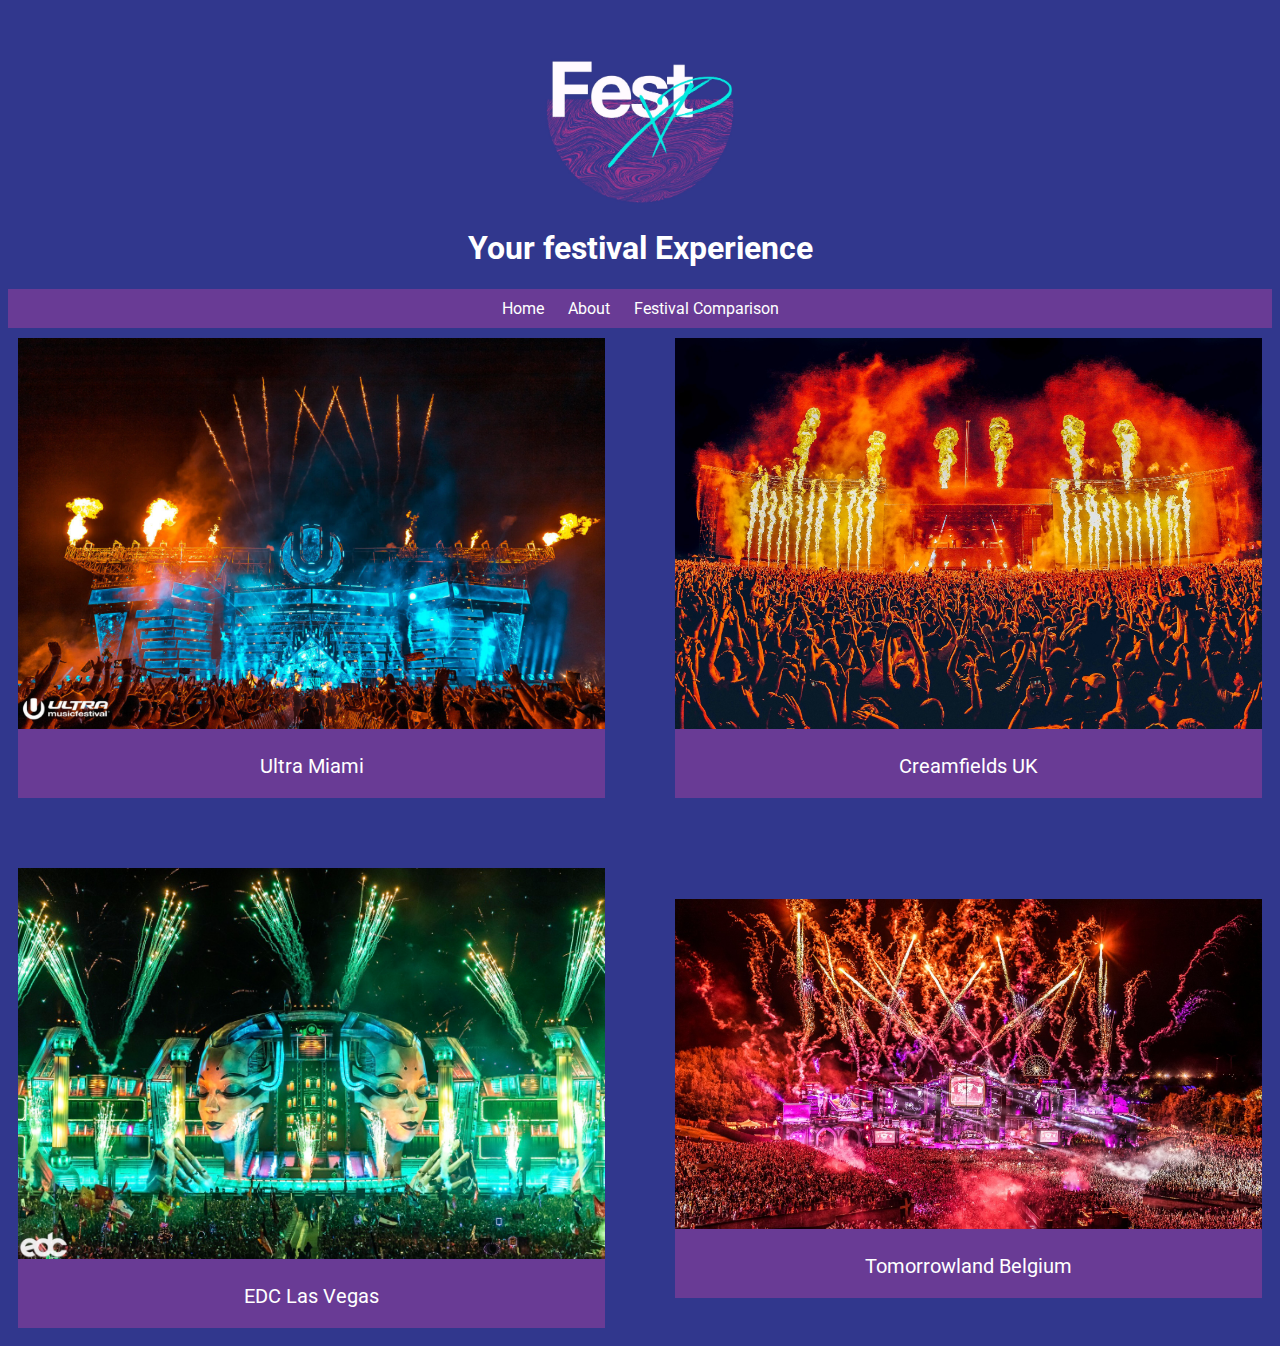
==== index.html @ 3c0a5640 "updated index" ====
<!DOCTYPE html>
<html>
    <head>
        <title>Festival Experience</title>
        <link rel="stylesheet" href="style.css"> 
        <link href="https://fonts.googleapis.com/css?family=Roboto:500&display=swap" rel="stylesheet">
    </head>
    <body>
        <div class="logo">
            <img  src="./images/festexp_short.jpeg" width="100%" height="100%">
            <h1>Your festival Experience</h1>
        </div>
        <ul class="nav">
            <li><a href="index.html#home">Home</a></li>
            <li><a href="/about/">About</a></li>
            <li><a href="/work/" >Festival Comparison</a></li>
          </ul>
        <div class="container">
            <div class="items">
                <div class="item-left">
                    <img src="./images/ultra.jpg" width="100%" height="100%">
                    <div class="festname">
                        <p>Ultra Miami</p>
                    </div>
                </div>
                <div class="item-right">
                    <img src="./images/creamfields.jpg" width="100%" height="100%">
                    <div class="festname">
                        <p>Creamfields UK</p>
                    </div>
                </div>
               
                <div class="item-left">
                    <img src="./images/edc.jpg" width="100%" height="100%">
                    <div class="festname">
                        <p>EDC Las Vegas</p>
                    </div>
                </div>
                <div class="item-right" >
                    <img src="./images/tomorrowland.jpg" width="100%" height="100%">
                    <div class="festname">
                        <p>Tomorrowland Belgium
                        </p>
                    </div>
                </div>

            </div>  
        </div>
    </body>
</html>
---- style.css ----
body {
    background-color: #31378D;
    font-family: 'Roboto', sans-serif;
    color: white;
}

.logo {
    text-align: center;
  
}

.logo img {
    max-width: 200px;
    max-height: 200px;
    margin-top: 25px;
}


.items {
    display: grid;
    grid-template-columns: 1fr 1fr;
    justify-items: center;
    align-items: center;
    grid-gap: 50px
}

.item-left {
    background-color: #693B95;
    
    text-align: center;
    margin: 10px;
    font-family: 'Roboto', sans-serif;
    font-size: 20px;

}

.item-right {
    justify-self: center;
    background-color: #693B95;
    text-align: center;
    margin: 10px;
    font-size: 20px;

}

.items img {
    max-width: 800px;
    max-height: 450px;
}

.nav{
    background-color: #693B95;
    color: white;
    list-style:none;
    margin:0;
    padding:0;
    text-align:center;
}
.nav li{
    display:inline;
    color: white;
}
.nav a{
    display:inline-block;
    padding:10px;
    color: inherit;
    text-decoration: none;
}

.nav a:hover {
    color:#00A0C6; 
    text-decoration:none; 
    cursor:pointer;  
}
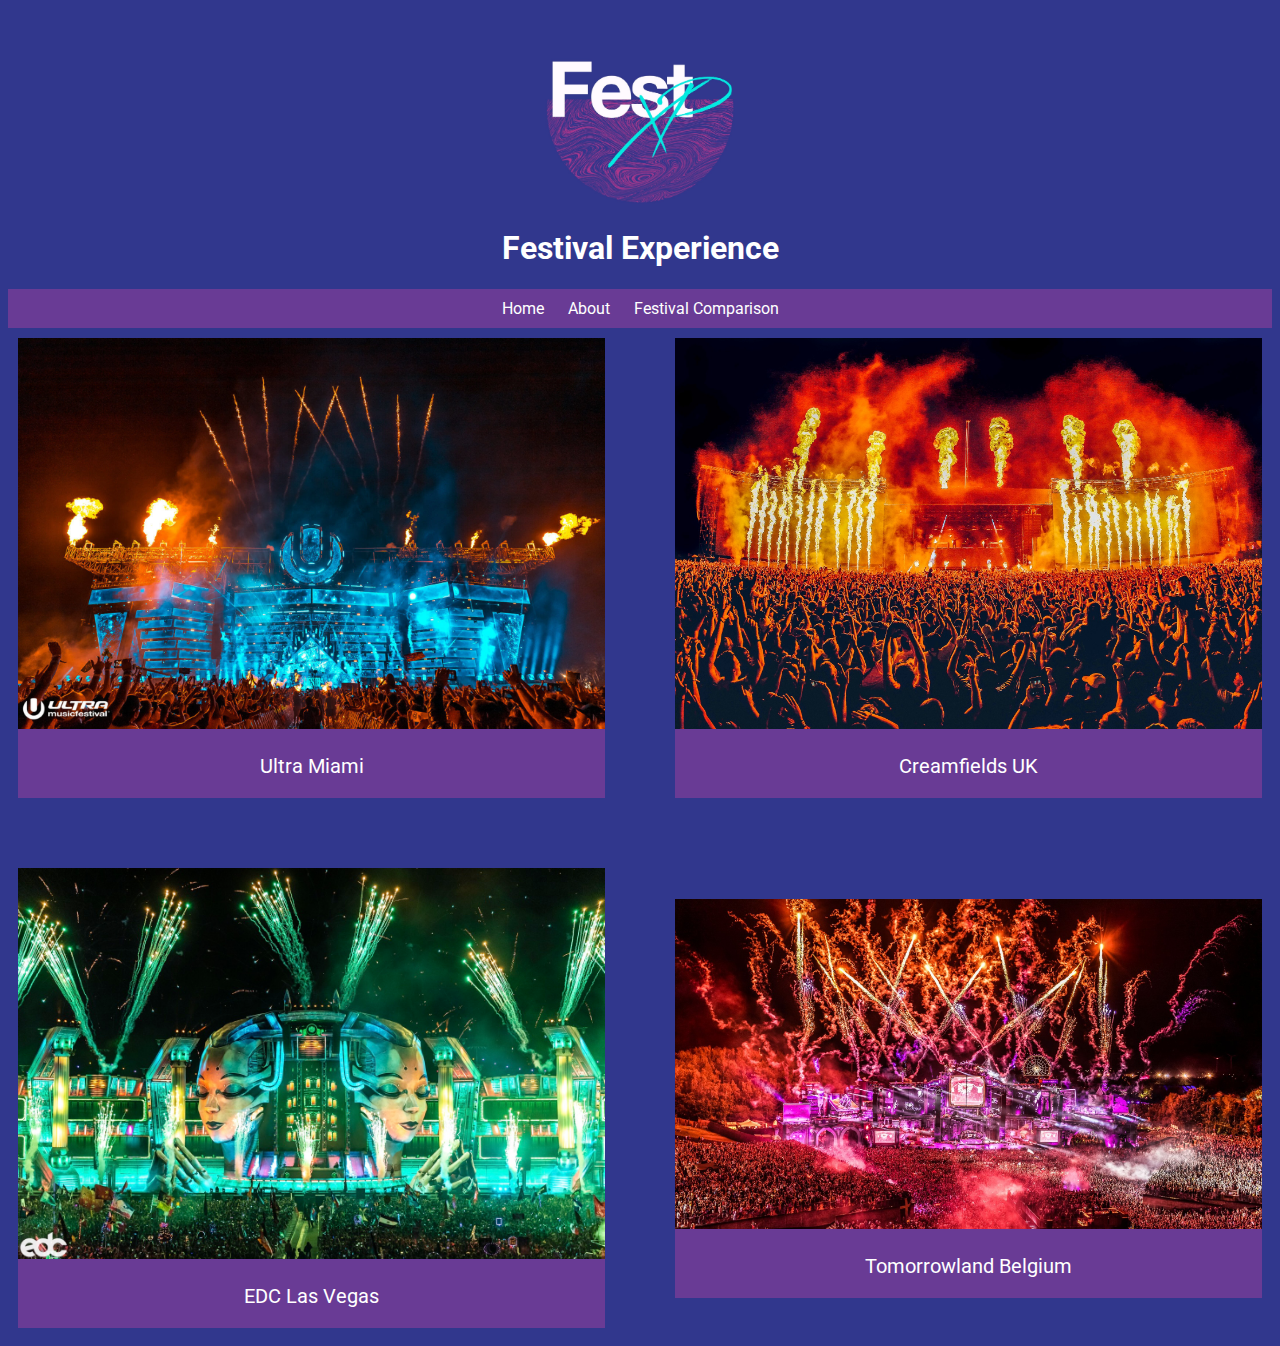
==== commit 69739bc9: "added favicon" ====
--- a/index.html
+++ b/index.html
@@ -4,16 +4,17 @@
         <title>Festival Experience</title>
         <link rel="stylesheet" href="style.css"> 
         <link href="https://fonts.googleapis.com/css?family=Roboto:500&display=swap" rel="stylesheet">
+        <link rel="icon"  type="image/png" href="./images/favicon-16x16.png">
     </head>
     <body>
         <div class="logo">
             <img  src="./images/festexp_short.jpeg" width="100%" height="100%">
-            <h1>Your festival Experience</h1>
+            <h1>Festival Experience</h1>
         </div>
         <ul class="nav">
             <li><a href="index.html#home">Home</a></li>
             <li><a href="/about/">About</a></li>
-            <li><a href="/work/" >Festival Comparison</a></li>
+            <li><a href="./comparison.html" >Festival Comparison</a></li>
           </ul>
         <div class="container">
             <div class="items">
--- a/style.css
+++ b/style.css
@@ -71,4 +71,5 @@
     color:#00A0C6; 
     text-decoration:none; 
     cursor:pointer;  
-}+}
+
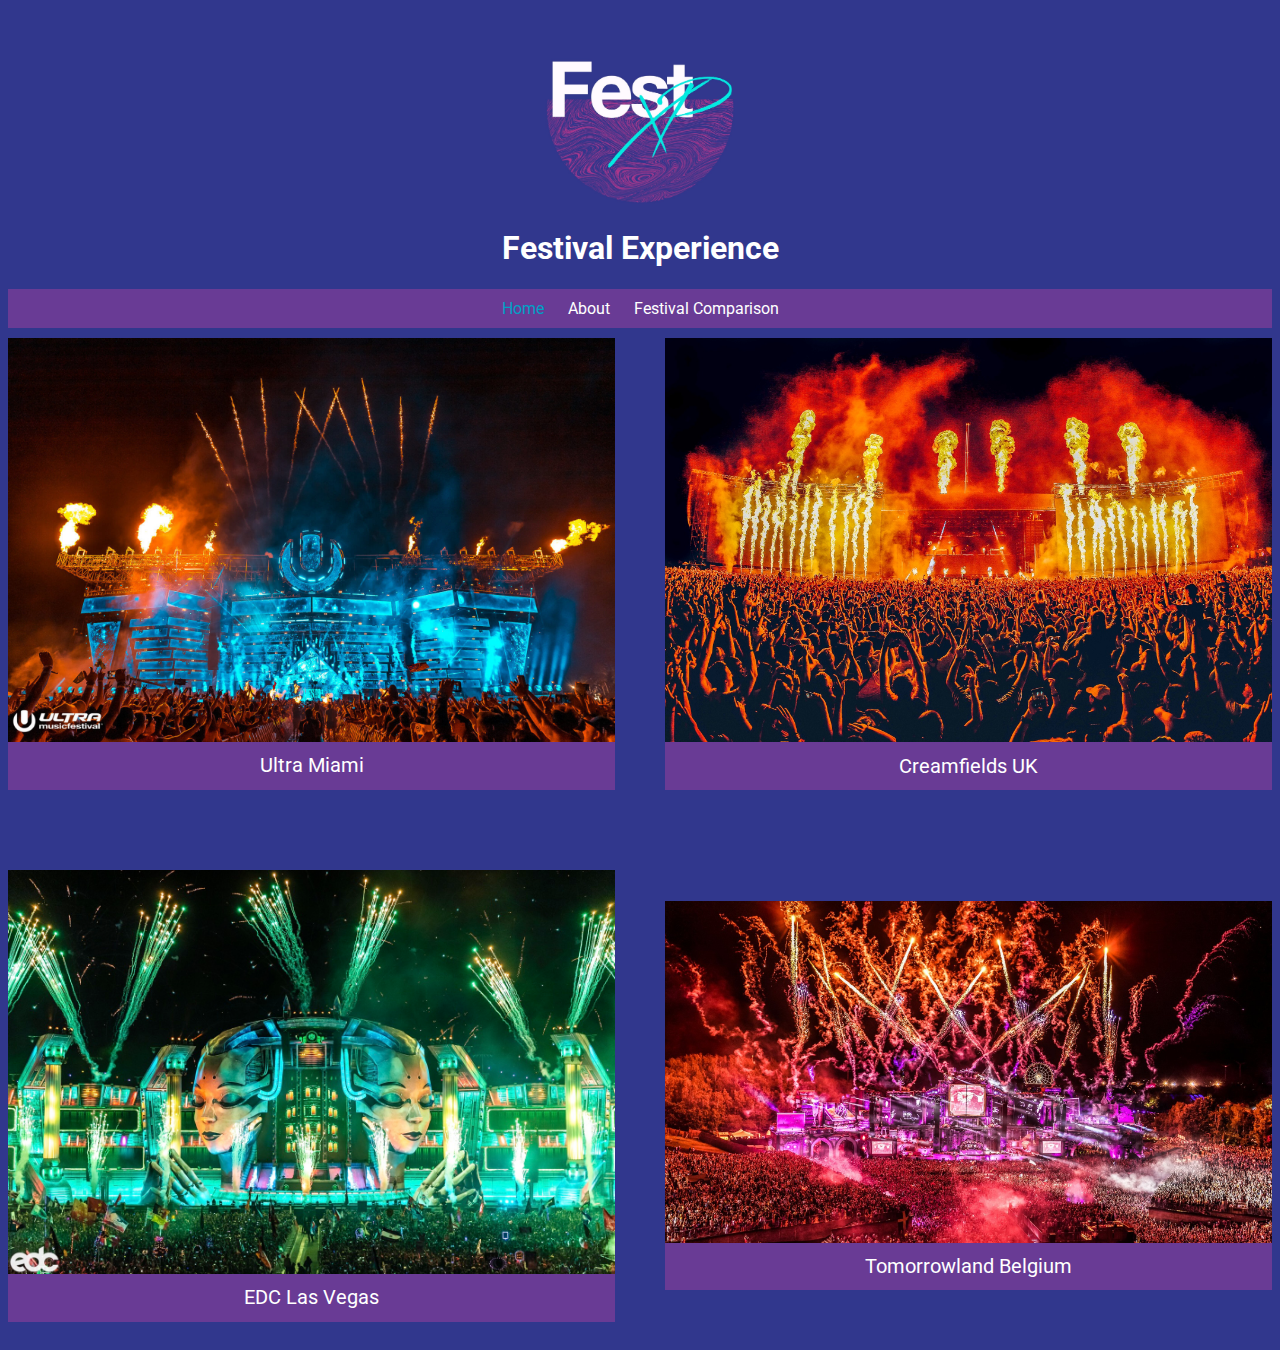
==== commit 892adb48: "added hover to images" ====
--- a/index.html
+++ b/index.html
@@ -12,32 +12,32 @@
             <h1>Festival Experience</h1>
         </div>
         <ul class="nav">
-            <li><a href="index.html#home">Home</a></li>
-            <li><a href="/about/">About</a></li>
-            <li><a href="./comparison.html" >Festival Comparison</a></li>
+            <li class="active"><a href="index.html#home">Home</a></li>
+            <li ><a href="/about/">About</a></li>
+            <li ><a href="./comparison.html" >Festival Comparison</a></li>
           </ul>
         <div class="container">
             <div class="items">
-                <div class="item-left">
+                <div class="item">
                     <img src="./images/ultra.jpg" width="100%" height="100%">
                     <div class="festname">
                         <p>Ultra Miami</p>
                     </div>
                 </div>
-                <div class="item-right">
+                <div class="item">
                     <img src="./images/creamfields.jpg" width="100%" height="100%">
                     <div class="festname">
                         <p>Creamfields UK</p>
                     </div>
                 </div>
                
-                <div class="item-left">
+                <div class="item">
                     <img src="./images/edc.jpg" width="100%" height="100%">
                     <div class="festname">
                         <p>EDC Las Vegas</p>
                     </div>
                 </div>
-                <div class="item-right" >
+                <div class="item" >
                     <img src="./images/tomorrowland.jpg" width="100%" height="100%">
                     <div class="festname">
                         <p>Tomorrowland Belgium
--- a/style.css
+++ b/style.css
@@ -23,29 +23,33 @@
     align-items: center;
     grid-gap: 50px
 }
-
-.item-left {
+   
+.item p {
     background-color: #693B95;
-    
-    text-align: center;
-    margin: 10px;
+    padding-top: 2%;
+    padding-bottom: 2%;
+    margin-top: -5px;
     font-family: 'Roboto', sans-serif;
     font-size: 20px;
-
+    text-align: center;
 }
 
-.item-right {
+.item {
+    
     justify-self: center;
-    background-color: #693B95;
-    text-align: center;
-    margin: 10px;
-    font-size: 20px;
+    margin-top: 10px;
+}
 
-}
 
 .items img {
     max-width: 800px;
     max-height: 450px;
+    
+}
+
+.item:hover {
+    opacity: 0.8;
+    color: #00A0C6;
 }
 
 .nav{
@@ -73,3 +77,8 @@
     cursor:pointer;  
 }
 
+.active a {
+    color:#00A0C6; 
+}
+
+
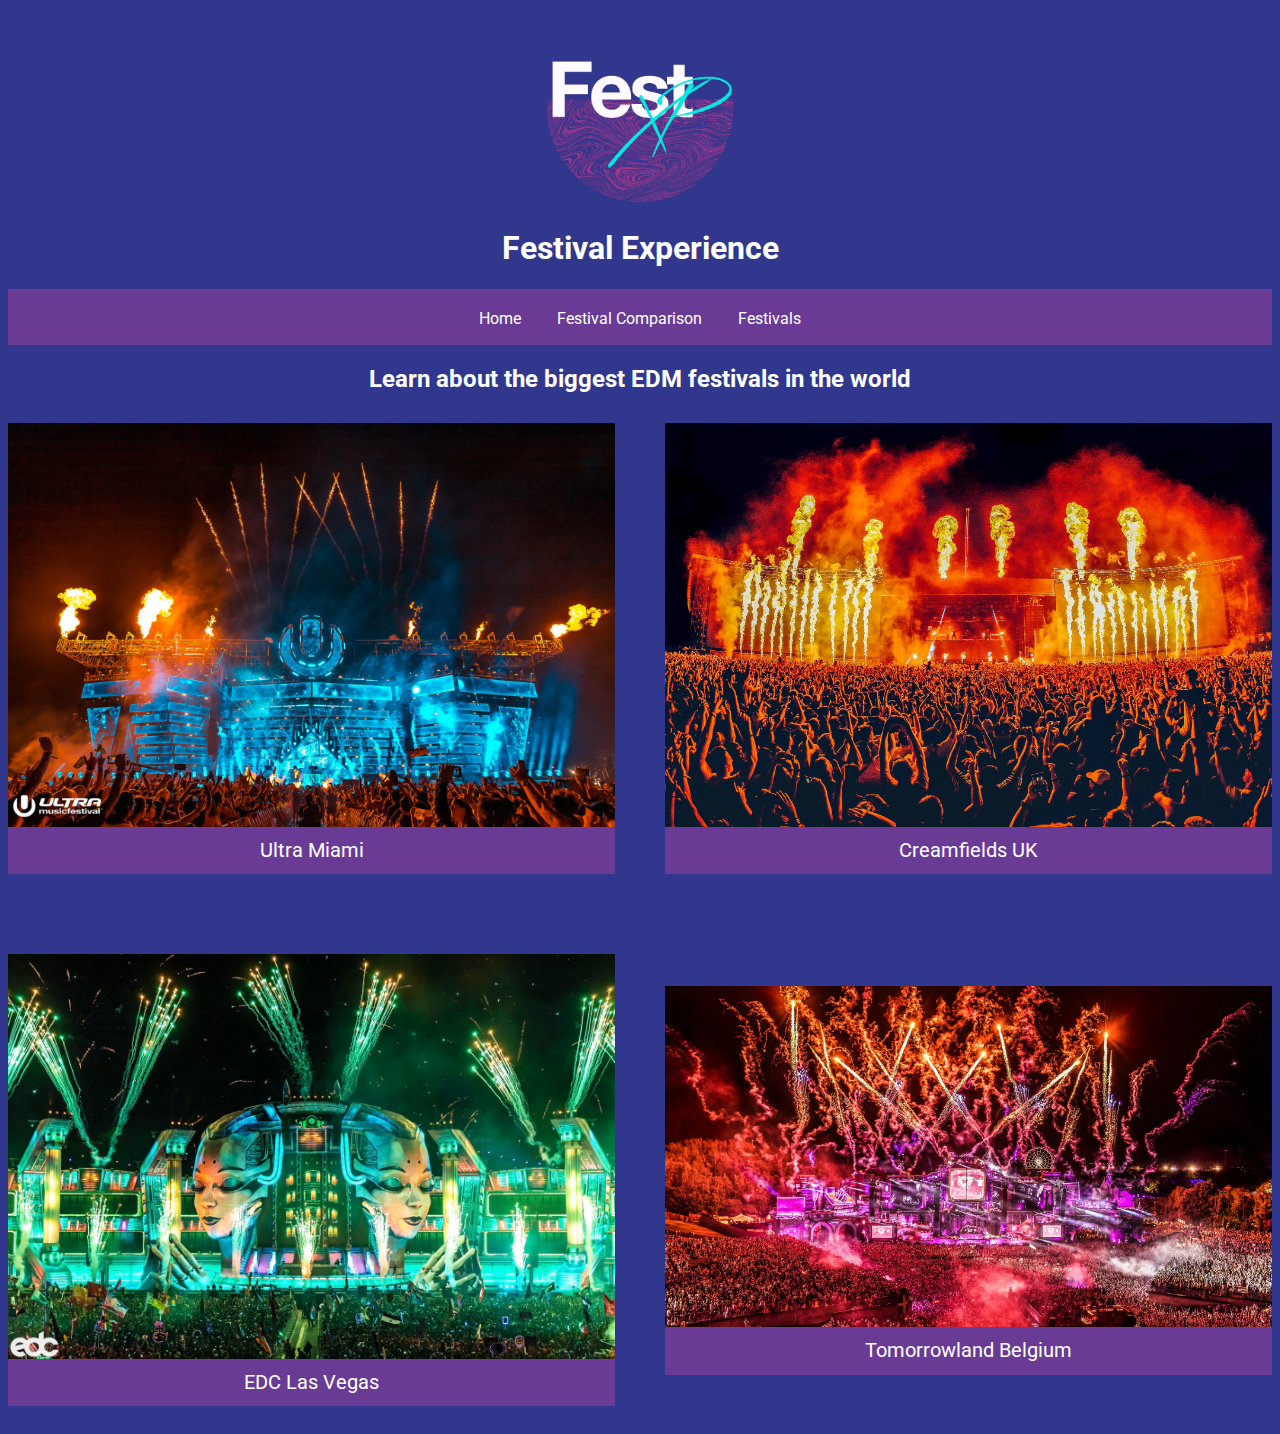
==== commit 778e057a: "finished asg" ====
--- a/index.html
+++ b/index.html
@@ -12,40 +12,57 @@
             <h1>Festival Experience</h1>
         </div>
         <ul class="nav">
-            <li class="active"><a href="index.html#home">Home</a></li>
-            <li ><a href="/about/">About</a></li>
-            <li ><a href="./comparison.html" >Festival Comparison</a></li>
+            <li><a href="index.html#home">Home</a></li>
+            <li><a href="./comparison.html">Festival Comparison</a>
+            
+            </li>
+            <li>Festivals
+              <ul class="dropdown">
+                <li class="ditem"><a href="./ultra.html">Ultra Miami </a></li>
+                <li><a href="./edc.html">EDC</a></li>
+                <li><a href="./creamfields.html">Creamfields</a></li>
+                <li><a href="./tomorrowland.html">Tomorrowland</a></li>
+        
+              </ul></li>
+            
           </ul>
-        <div class="container">
+            <h2 style="text-align: center;"> Learn about the biggest EDM festivals in the world</h2>
             <div class="items">
                 <div class="item">
+                    <a href="./ultra.html">
                     <img src="./images/ultra.jpg" width="100%" height="100%">
                     <div class="festname">
                         <p>Ultra Miami</p>
                     </div>
+                </a>
                 </div>
                 <div class="item">
+                    <a href="./creamfields.html">
                     <img src="./images/creamfields.jpg" width="100%" height="100%">
                     <div class="festname">
                         <p>Creamfields UK</p>
                     </div>
+                </a>
                 </div>
                
                 <div class="item">
+                    <a href="./edc.html">
                     <img src="./images/edc.jpg" width="100%" height="100%">
                     <div class="festname">
                         <p>EDC Las Vegas</p>
                     </div>
+                    </a>
                 </div>
                 <div class="item" >
+                    <a href="./tomorrowland.html">
                     <img src="./images/tomorrowland.jpg" width="100%" height="100%">
                     <div class="festname">
                         <p>Tomorrowland Belgium
                         </p>
                     </div>
+                    </a>
                 </div>
 
             </div>  
-        </div>
     </body>
 </html>--- a/style.css
+++ b/style.css
@@ -51,34 +51,86 @@
     opacity: 0.8;
     color: #00A0C6;
 }
+.items a {
+    text-decoration: none;
+    color: inherit;
+}
 
-.nav{
+.nav {
     background-color: #693B95;
-    color: white;
+    color: black;
     list-style:none;
     margin:0;
     padding:0;
+    padding-bottom: 2px;
     text-align:center;
-}
-.nav li{
-    display:inline;
+  }
+  
+  .nav li {
+  
+    background-color: #693B95;
+      display: inline;
+      padding: 1rem;
+      position: relative;
+      text-decoration: none;
+    transition-duration: 0.5s;
     color: white;
-}
-.nav a{
+  }
+    
+  li a {
     display:inline-block;
-    padding:10px;
-    color: inherit;
-    text-decoration: none;
-}
-
-.nav a:hover {
-    color:#00A0C6; 
-    text-decoration:none; 
-    cursor:pointer;  
-}
+      padding-top:20px;
+      padding-bottom:15px;
+      color: inherit;
+      text-decoration: none;
+  }
+  
+  li:hover {
+      color: #00A0C6;
+      cursor: pointer;
+  }
+  
+  ul li ul {
+      visibility: hidden;
+    opacity: 0;
+      position: absolute;
+    transition: all 0.5s ease;
+      left: 0;
+      margin-left: -75%;
+  }
+  
+  ul li:hover > ul,
+  ul li ul:hover {
+    visibility: visible;
+    opacity: 1;
+  }
 
 .active a {
     color:#00A0C6; 
 }
 
 
+.container a{
+    color: #00A0C6;
+    
+}
+
+.container p {
+    padding-left: 25%;
+    padding-right: 25%;
+    text-align: justify;
+}
+
+.images{ 
+    display: flex;
+    flex-direction: row;
+    justify-content: space-around;
+    flex-wrap: wrap;
+  
+}
+
+.images img {
+    max-width: 500px;
+    max-height: 350px;
+    margin-top: 3%;
+}
